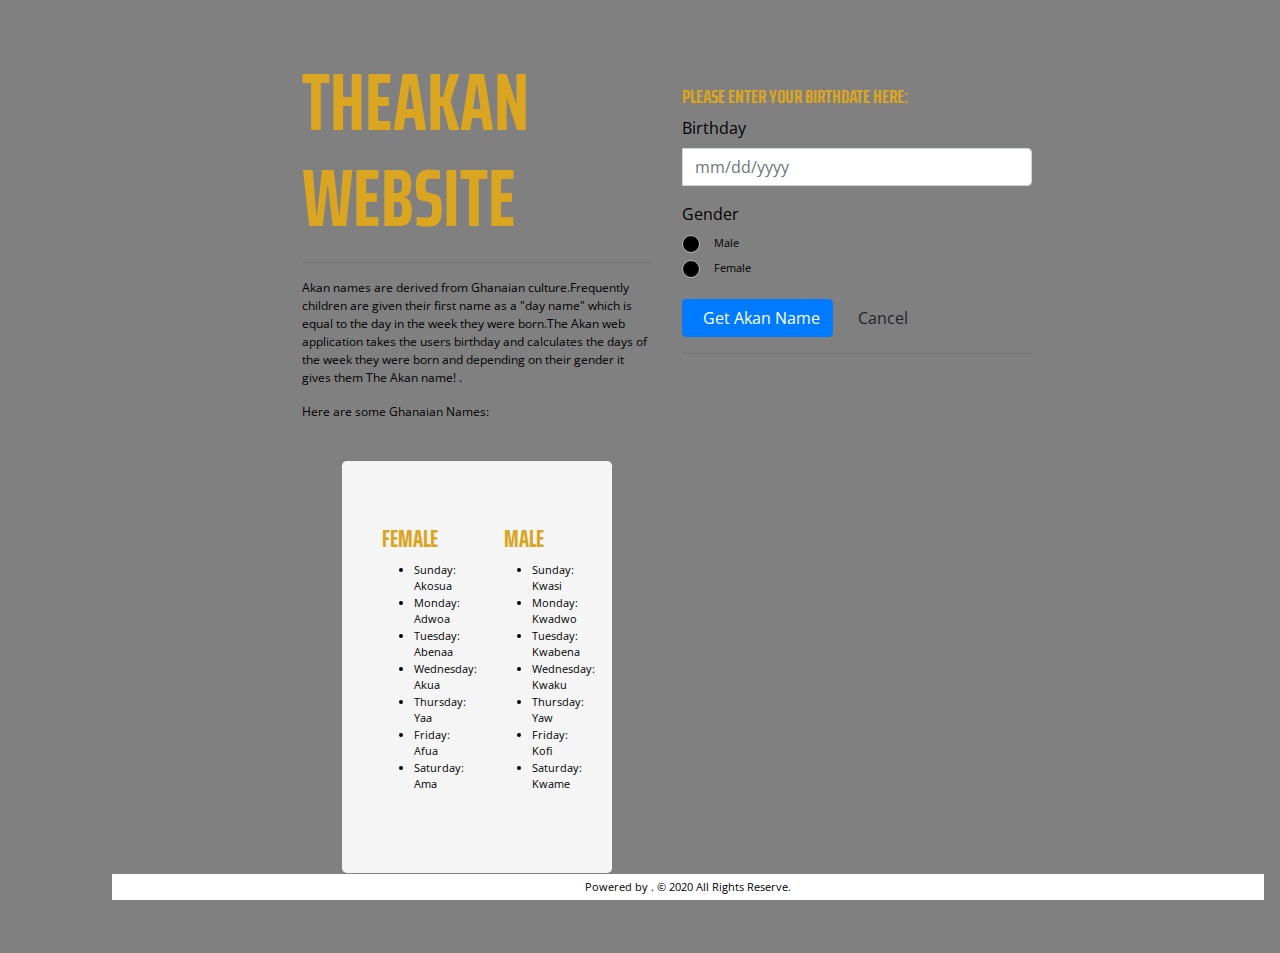
==== index.html @ b83f1015 "add README.md content" ====
<!DOCTYPE html>
<html>

<head>
    <title>Akan Names - Ghanaian Names App</title>
    <link rel="shortcut icon" href="images/favicon.ico">

    <link href="https://fonts.googleapis.com/css?family=Saira+Extra+Condensed:100,200,300,400,500,600,700,800,900"
        rel="stylesheet">
    <link href="https://fonts.googleapis.com/css?family=Open+Sans:300,300i,400,400i,600,600i,700,700i,800,800i"
        rel="stylesheet">
    <link rel='stylesheet' href='css/styles.css'>
</head>

<body>
    <div class="container">
        <div class="row">
            <div class="col-md-2"></div>
            <div class="col-md-4 intro">
                <h1 class="akan-heading">The<span class="heading-name">Akan Website</span></h1>
                <hr>
                <div class="akan-description">
                    <p class="fs12">Akan names are derived from Ghanaian culture.Frequently children are given their
                        first name as a "day name" which is equal to the day in the week they were born.The Akan web
                        application takes the users birthday and calculates the days of the week they were born and
                        depending on their gender it gives them The Akan name! <datalist></datalist>.</p>
                    <p class="fs12">Here are some Ghanaian Names:</p>
                    <div class="jumbotron">
                    <div class="row ghanaian-names">
                       
                            <div class="col-md-6">
                                <h4><i class="fa fa-female"></i>&nbsp;&nbsp;Female</h4>
                                <ul class="fs11">
                                    <li>Sunday: Akosua</li>
                                    <li>Monday: Adwoa</li>
                                    <li>Tuesday: Abenaa</li>
                                    <li>Wednesday: Akua</li>
                                    <li>Thursday: Yaa</li>
                                    <li>Friday: Afua</li>
                                    <li>Saturday: Ama</li>
                                </ul>
                            </div>
                             

                            <div class="col-md-6">
                                <h4><i class="fa fa-male"></i>&nbsp;&nbsp; Male</h4>
                                <ul class="fs11">
                                    <li>Sunday: Kwasi</li>
                                    <li>Monday: Kwadwo</li>
                                    <li>Tuesday: Kwabena</li>
                                    <li>Wednesday: Kwaku</li>
                                    <li>Thursday: Yaw</li>
                                    <li>Friday: Kofi</li>
                                    <li>Saturday: Kwame</li>
                                </ul>
                            </div>
                        </div>
                    </div>
                </div>
            </div>
            <div class="col-md-4 mt30 akan-form">
                <h5>Please Enter Your Birthdate Here:</h5>
                <div class="add-stylist-form">
                    <form>
                        <div class="form-group mb15">
                            <label class="label">Birthday</label>
                            <div class="input-group mb15">
                                <span class="input-group-addon"><i class="fa fa-calendar"></i></span>
                                <input type="text" placeholder="mm/dd/yyyy" id="myBirthDate" class="form-control"
                                    autocomplete="off">
                            </div>
                        </div>

                        <div class="form-group mb15">
                            <label class="label">Gender</label>
                            <div class="rdio rdio-default fs11">
                                <input type="radio" name="gender" id="male" value="Male">
                                <label for="male">&nbsp;&nbsp;Male</label>
                            </div>
                            <div class="rdio rdio-default fs11">
                                <input type="radio" name="gender" value="Female" id="female">
                                <label for="female">&nbsp;&nbsp;Female</label>
                            </div>
                        </div>
                        <button type="submit" onclick="getAkanName(); return false;" class="btn btn-primary btn-xs"><i
                                class="fa fa-search" aria-hidden="true"></i>&nbsp;&nbsp;Get Akan Name</button>
                        <button type="reset" onclick="clearAkanMessage(); return false;"
                            class="btn btn-default btn-xs"><i class="fa fa-times"
                                aria-hidden="true"></i>&nbsp;&nbsp;Cancel</button>
                    </form>
                </div>
                <hr>
                <div class="your-akan-name">
                    <p id="message" class="output"></p>
                </div>
            </div>
            <div class="col-md-2"></div>
        </div>

        <footer class="footer">
            <p>Powered by <a href="" target="_blank"></a>. &copy; 2020 All Rights Reserve.</p>
        </footer>
    </div>
    <script src="js/jquery-3.4.1.js"></script>
    <script src="js/jquery.maskedinput.min.js"></script>
    <script src="js/bootstrap.min.js"></script>
    <script src="js/scripts.js"></script>
</body>
---- css/styles.css ----
@import url('bootstrap.min.css');
@import url('font-awesome.css');
@import url('animate.css');

body {
    font-family: 'Open Sans',serif;
    padding-top: 54px;
    padding-left: 54px;
    color: black;
    background-color:grey;
}

h1, h2, h3, h4, h5, h6 {
    font-family: 'Saira Extra Condensed',serif;
    font-weight: 700;
    text-transform: uppercase;
    color:goldenrod;
}

.fs11 {
    font-size: 11px;
}

.fs12 {
    font-size: 12px;
}

.fs13 {
    font-size: 13px;
}

.fs14 {
    font-size: 14px;
}

.fs15 {
    font-size: 15px;
}

.fs16 {
    font-size: 16px;
}

.fs30 {
    font-size: 30px;
}

.mt0{
 margin-top: 0;   
}

.mt10{
 margin-top: 10px;   
}

.mt20{
 margin-top: 20px;   
}

.mt30{
 margin-top: 30px;   
}

.mt40{
 margin-top: 40px;   
}

.mt50{
 margin-top: 50px;   
}

.large-red-button {
    width: 100%;
    padding: 30px;
    border-color:goldenrod;
}

.nomargin {
    margin: 0 !important;
}

.intro h1 {
    font-size: 80px;
}

span.heading-name {
    color: goldenrod !important;
}

.ghanaian-names h4, .akan-form h5 {
    color: goldenrod;
}

.rdio input[type="radio"]:checked + label::after {
    background-color: goldenrod;
}

.text-right {
    text-align: right;
}

.your-akan-name {
    padding-top: 40px;
}

.your-akan-name p {
    font-family: 'Saira Extra Condensed',serif;
    font-weight: 700;
    text-transform: uppercase;
    color: goldenrod;
    font-size: 50px;
    text-align: center;
    line-height: 1.2em;
}

.rdio {
    position: relative;
}

.rdio input[type="radio"] {
    opacity: 0;
}

.rdio label {
    padding-left: 10px;
    cursor: pointer;
    margin-bottom: 7px !important;
}

.rdio label:before {
    width: 18px;
    height: 18px;
    position: absolute;
    top: 1px;
    left: 0;
    content: '';
    display: inline-block;
    -moz-border-radius: 50px;
    -webkit-border-radius: 50px;
    border-radius: 50px;
    border: 1px solid #bbb;
    background:black;
}

.rdio input[type="radio"]:disabled + label  {
    color: #999;
}

.rdio input[type="radio"]:disabled + label:before  {
    background-color:black;
}

.rdio input[type="radio"]:checked + label::after  {
    content: '';
    position: absolute;
    top: 5px;
    left: 4px;
    display: inline-block;
    font-size: 11px;
    width: 10px;
    height: 10px;
    background-color: goldenrod;
    -moz-border-radius: 50px;
    -webkit-border-radius: 50px;
    border-radius: 50px;
}

.rdio-default input[type="radio"]:checked + label:before {
    border-color: goldenrod;
}

.rdio-primary input[type="radio"]:checked + label:before {
    border-color: goldenrod;
}

.rdio-primary input[type="radio"]:checked + label::after {
    background-color: goldenrod;
}

.rdio-warning input[type="radio"]:checked + label:before {
    border-color: goldenrod;
}

.rdio-warning input[type="radio"]:checked + label::after {
    background-color: #F0AD4E;
}

.rdio-success input[type="radio"]:checked + label:before {
    border-color: goldenrod;
}

.rdio-success input[type="radio"]:checked + label::after {
    background-color: goldenrod;
}

.rdio-danger input[type="radio"]:checked + label:before {
    border-color:goldenrod;
}

.rdio-danger input[type="radio"]:checked + label::after {
    background-color:goldenrod;
}

p.output span {
    color: goldenrod;
    font-size: 50px;
}
.jumbotron{
  margin: 40px;
  margin-bottom: 80px;
  background-color:whitesmoke;
}

.footer {
    position: fixed; 
    bottom: 0;
    width: 90%;
    text-align: center;
    background-color:white;
    margin-top: 50px;
}

.footer p {
    font-size: 11px;
    margin-bottom: 0px;
    padding: 5px 0px 5px 0px;
}
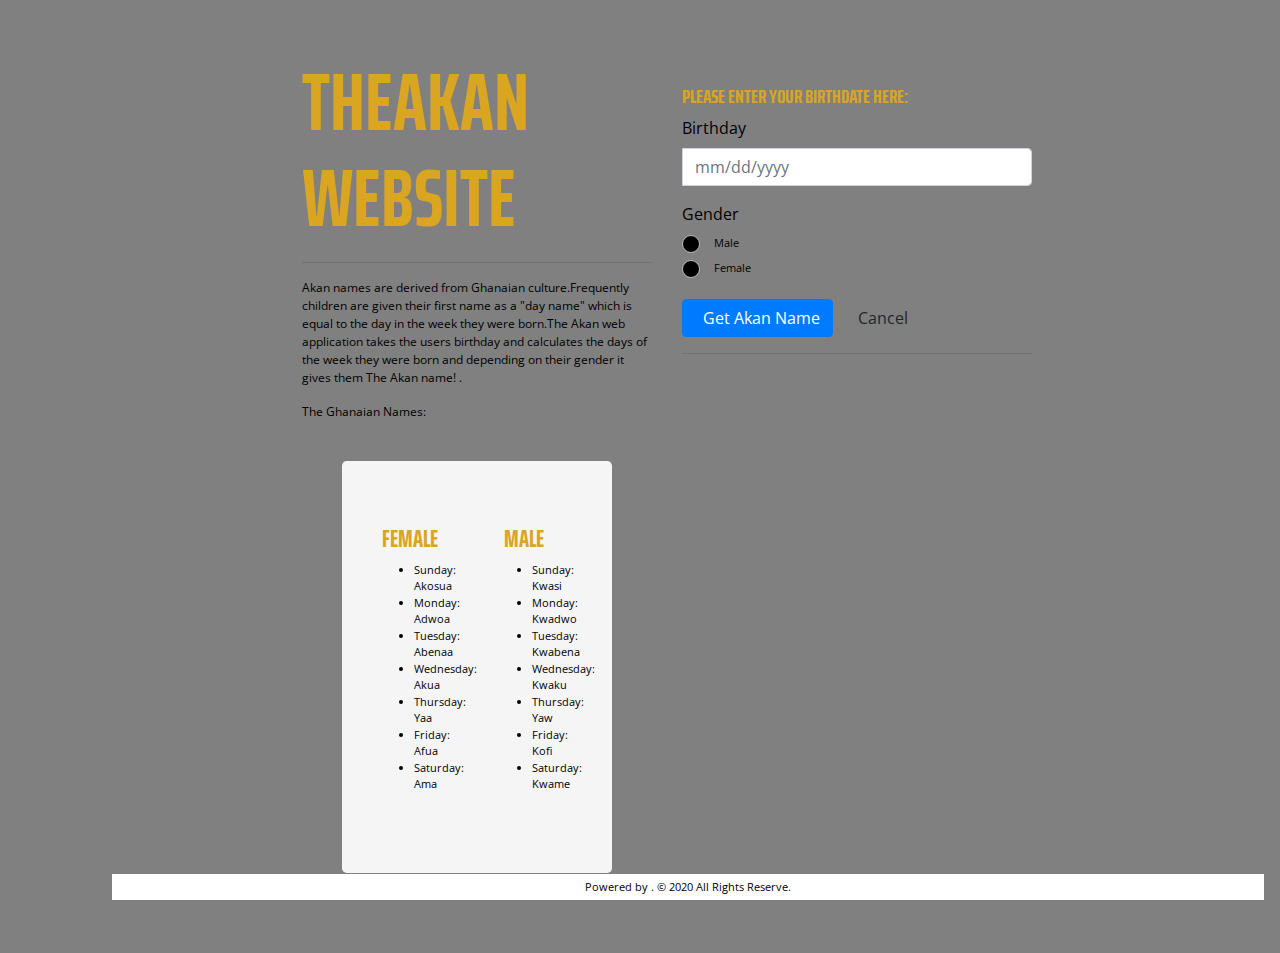
==== commit 82e3ea95: "add made changes in index.html" ====
--- a/index.html
+++ b/index.html
@@ -3,7 +3,7 @@
 
 <head>
     <title>Akan Names - Ghanaian Names App</title>
-    <link rel="shortcut icon" href="images/favicon.ico">
+    <!-- <link rel="shortcut icon" href="images/favicon.ico"> -->
 
     <link href="https://fonts.googleapis.com/css?family=Saira+Extra+Condensed:100,200,300,400,500,600,700,800,900"
         rel="stylesheet">
@@ -24,7 +24,7 @@
                         first name as a "day name" which is equal to the day in the week they were born.The Akan web
                         application takes the users birthday and calculates the days of the week they were born and
                         depending on their gender it gives them The Akan name! <datalist></datalist>.</p>
-                    <p class="fs12">Here are some Ghanaian Names:</p>
+                    <p class="fs12">The Ghanaian Names:</p>
                     <div class="jumbotron">
                     <div class="row ghanaian-names">
                        
@@ -104,5 +104,5 @@
     <script src="js/jquery-3.4.1.js"></script>
     <script src="js/jquery.maskedinput.min.js"></script>
     <script src="js/bootstrap.min.js"></script>
-    <script src="js/scripts.js"></script>
+    <script src="js/script.js"></script>
 </body>